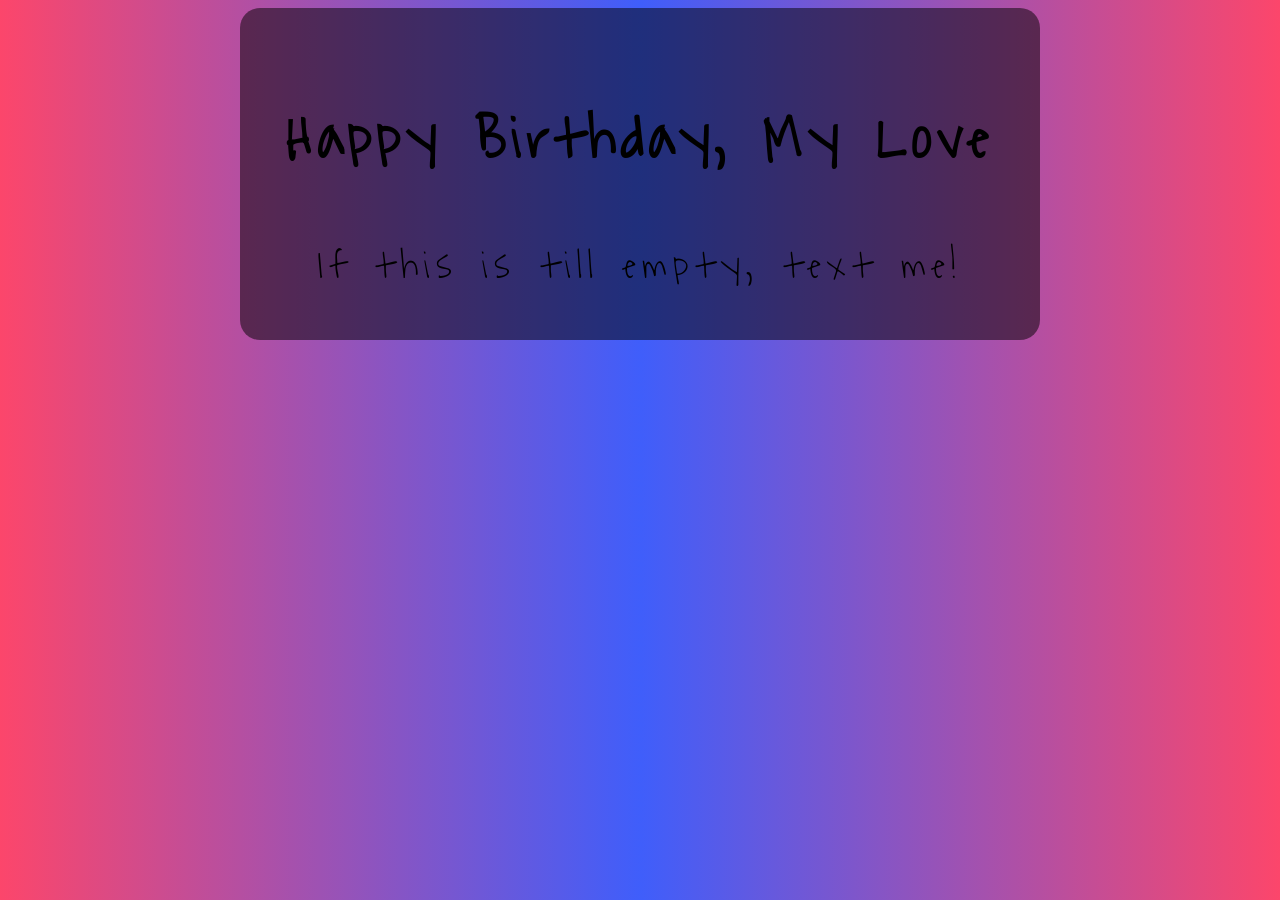
==== monkeydrizzle/index.html @ f4f32e11 "Final whole website, minus the gift page." ====
<!DOCTYPE html>
<html>
<head>
    <link rel="stylesheet" href="../style.css">
    <link rel="preconnect" href="https://fonts.googleapis.com">
    <link rel="preconnect" href="https://fonts.gstatic.com" crossorigin>
    <link href="https://fonts.googleapis.com/css2?family=Honk&display=swap" rel="stylesheet">
    <link href="https://fonts.googleapis.com/css?family=Waiting+for+the+Sunrise" rel="stylesheet" type="text/css"/>
</head>

<body>
    <div id="content">
      <div class="box">
        <h1>Happy Birthday, My Love</h1>

        If this is till empty, text me!
      </div>
    </div>
</body>

</html>
---- style.css ----
body {
	background: #3F5EFB;
	background: radial-gradient(circle, rgba(63, 94, 251, 1) 0%, rgba(252, 70, 107, 1) 100%);

	font-family: 'Waiting for the Sunrise', cursive; 
	font-size:40px; 
	letter-spacing: 6px; 
}
h1 {
	font-family: 'Waiting for the Sunrise', cursive; 
	font-size:60px; 
	letter-spacing: 6px; 
	font-weight: bold;
}

@keyframes fadein {
	0% {   opacity: 0; }
	100% { opacity: 100; }
}

@keyframes wronginput {
	0% {background-color: rgba(231, 73, 123,0.2);}
	100% {background-color: rgba(255, 39, 39,0.3);}

}

@keyframes correctinput {
	0% {background-color: rgba(231, 73, 123,0.2);}
	100% {background-color: rgba(39, 255, 39,0.3);}

}

@keyframes shake {
  0% { transform: translate(0, 0) rotate(0deg); }
  25% { transform: translate(5px, 5px) rotate(1deg); }
  50% { transform: translate(0, 0) rotate(0deg); }
  75% { transform: translate(-5px, 5px) rotate(-1deg); }
  100% { transform: translate(0, 0) rotate(0deg); }
}

#content {
	max-width: 800px;
	width: 90%;
	margin: auto;
	position: relative;
}

#gift {
	text-align: center;
}

#header h1 {
}

#header p {
	animation-fill-mode: both;
	animation-name: fadein;
	animation-duration: 3s;
	animation-delay: 1s;
}


#gift img {
	width: 50%;
	margin: auto;
	display: block;

	animation-fill-mode: both;
	animation-name: fadein;
	animation-duration: 2s;
	animation-delay: 4s;
}

#gift img:hover {
	box-shadow: 0 0 100px greenyellow;
}

.box {
	background-color: rgba(0,0,0,0.5);
	padding: 40px;
	border-radius: 20px;
	position: absolute;
	top: 5%;
	left: 0px;
	right: 0;
	min-height: 80%;
	text-align: center;
}

#pswd {
	color: #ee4876;
	font-weight: bold;

	animation-fill-mode: both;
	animation-name: fadein;
	animation-duration: 1s;
	animation-delay: 0s;
}

#pswd #prompt {
	animation-fill-mode: both;
	animation-name: fadein;
	animation-duration: 1s;
	animation-delay: 1s;
}

#pswd input {
	border: 10px black;
	border-bottom-width: 10px;
	border-bottom-style: none;
	border-bottom-color: black;
	outline: none;
	padding: 5px;

	text-align: center;
	text-transform: uppercase;

	font-family: 'Waiting for the Sunrise', cursive; 
	letter-spacing: 10px; 
	font-size: 40px;
	border-bottom: 5px solid #e7497b;
	background-color: rgba(231, 73, 123,0.2);
	border-radius: 10px;

	color: white;

	animation-fill-mode: both;
	animation-name: fadein;
	animation-duration: 1s;
	animation-delay: 2s;
}

#pswd #side {
	font-size: 28px;
	letter-spacing: 3px;
	width: 75%;
	margin: auto;
	padding: 20px;

	color: #bd38b8;

	animation-fill-mode: both;
	animation-name: fadein;
	animation-duration: 0.5s;
	animation-delay: 4s;
}

#reward {
	color: #ee4876;
	font-weight: bold;

	animation-fill-mode: both;
	animation-name: fadein;
	animation-duration: 2.5s;
	animation-delay: 2.5s;
}

#reward h1 {
	animation-name: shake;
	animation-duration: 1s;
	animation-iteration-count: infinite;

	margin: 10px;
}



#reward #side {
	font-size: 28px;
	letter-spacing: 3px;
	width: 75%;
	margin: auto;
	padding: 20px;

	color: #bd38b8;

	animation-fill-mode: both;
	animation-name: fadein;
	animation-duration: 1s;
	animation-delay: 3s;
}

@keyframes tbellzooom {
	0% { opacity: 0; transform: scale(.2) }
	50% { opacity: 1; transform: scale(1.4) }
	80% { opacity: 1; transform: scale(1.4) }
	100% { opacity: 1; transform: scale(1) }
}


#tbell {
}

#giftcard {
	position: relative;
}

#giftcard img {
	animation-fill-mode: both;
	animation-name: tbellzooom;
	animation-duration: 5s;
	animation-delay: 7s;
}

#giftcard h2 {
	font-family: "Honk", system-ui;
	font-optical-sizing: auto;
	font-weight: 400;
	font-style: normal;
	font-variation-settings:
		"MORF" 15,
		"SHLN" 50;

	position: absolute;
	top:5%;

	animation-fill-mode: both;
	animation-name: fadein;
	animation-duration: 1s;
	animation-delay: 11s;
}

#subtitle {
	animation-fill-mode: both;
	animation-name: fadein;
	animation-duration: 0.5s;
	animation-delay: 14s;
}

#final {
	animation-fill-mode: both;
	animation-name: fadein;
	animation-duration: 0.5s;
	animation-delay: 14.5s;

	font-size: 28px;
	letter-spacing: 3px;
	width: 75%;
	margin: auto;
	padding: 20px;

	color: #bd38b8;
}
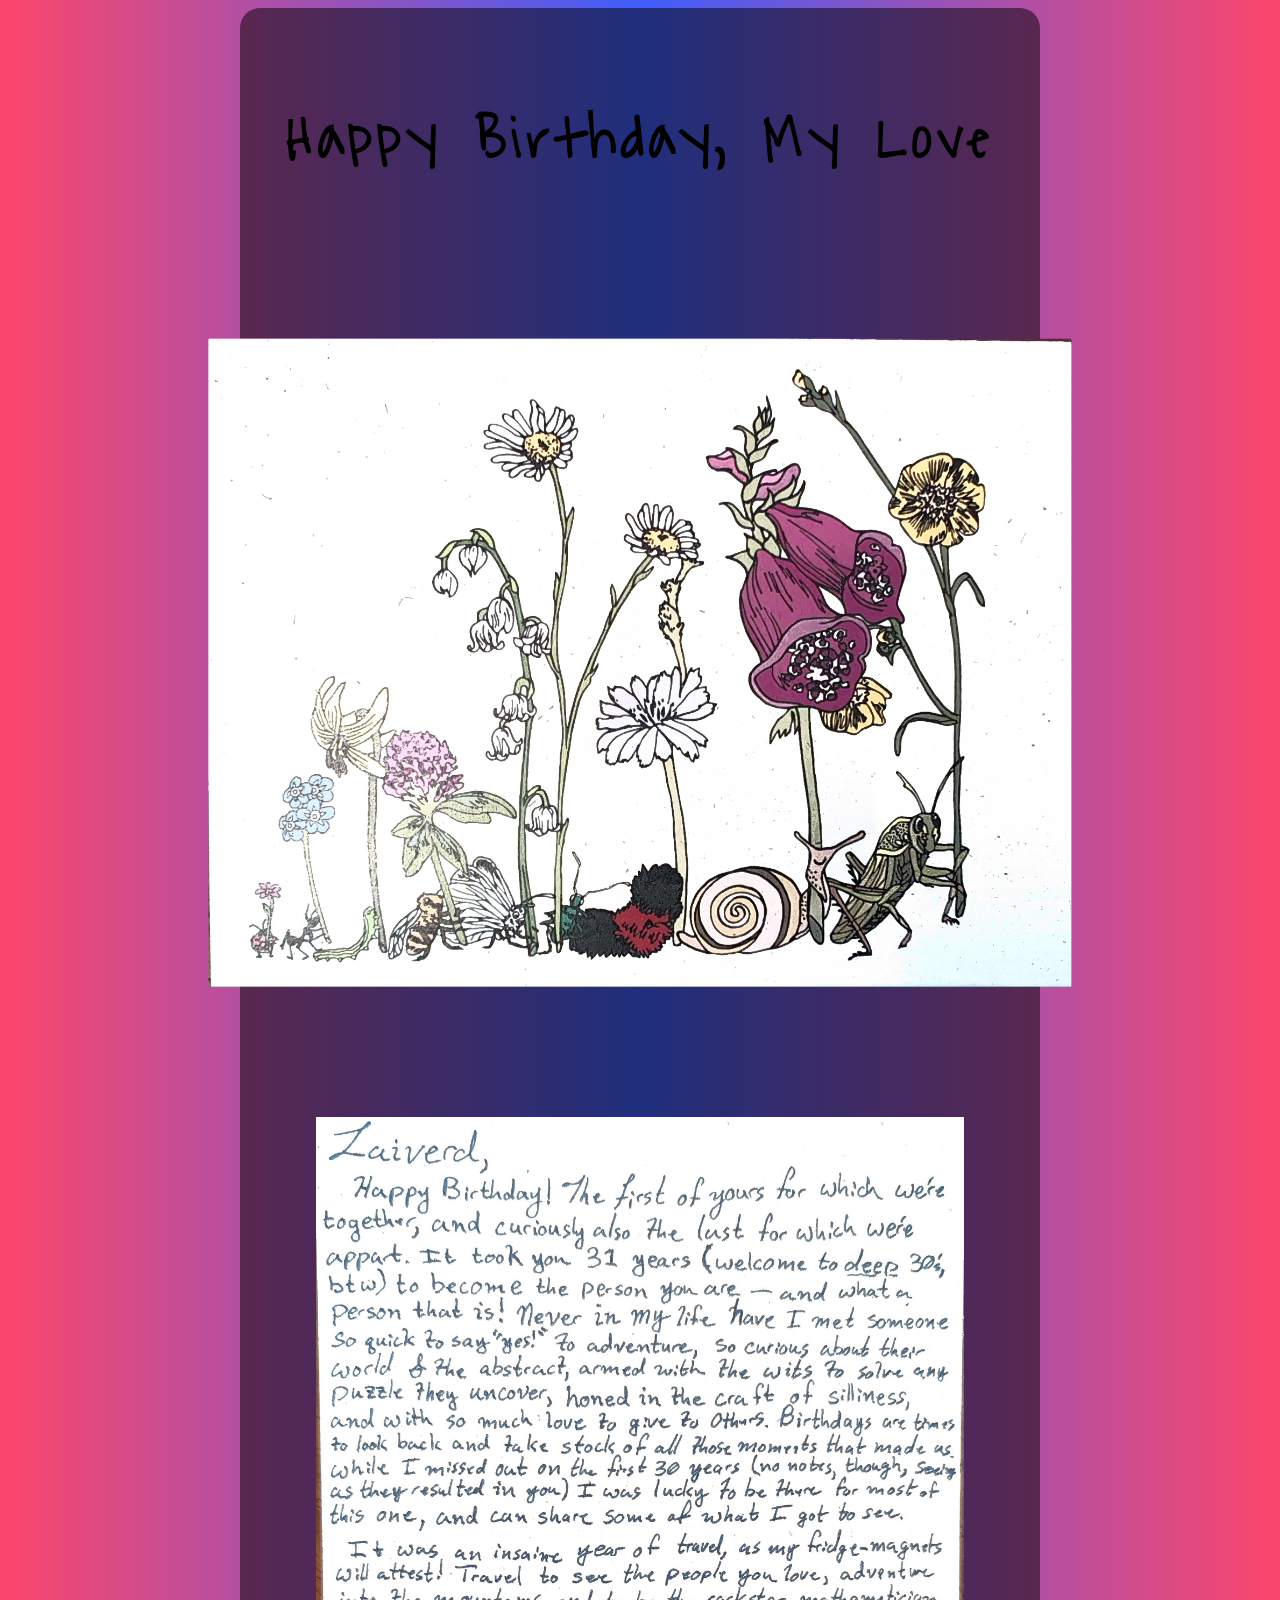
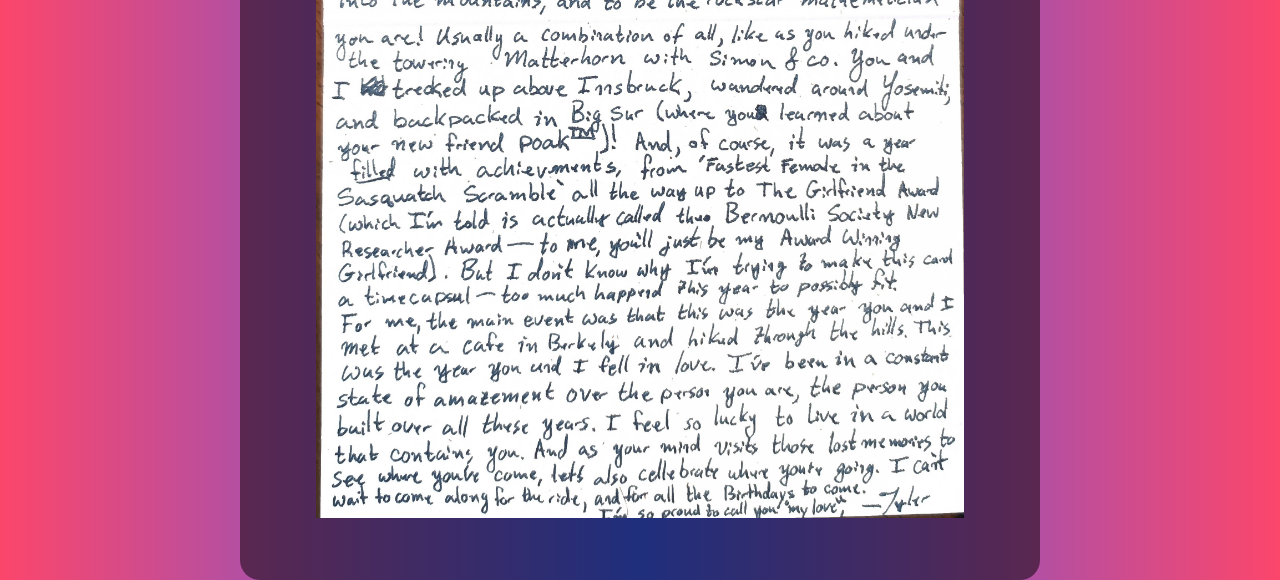
==== commit 0310cb4a: "letter." ====
--- a/monkeydrizzle/index.html
+++ b/monkeydrizzle/index.html
@@ -12,10 +12,11 @@
     <div id="content">
       <div class="box">
         <h1>Happy Birthday, My Love</h1>
-
-        If this is till empty, text me!
+        <img id="imag" src="../static/letter1.jpg" style="rotate: -90deg; width: 90%">
+        <img src="../static/letter2.jpg" style="width: 90%;">
       </div>
     </div>
 </body>
 
+
 </html>
